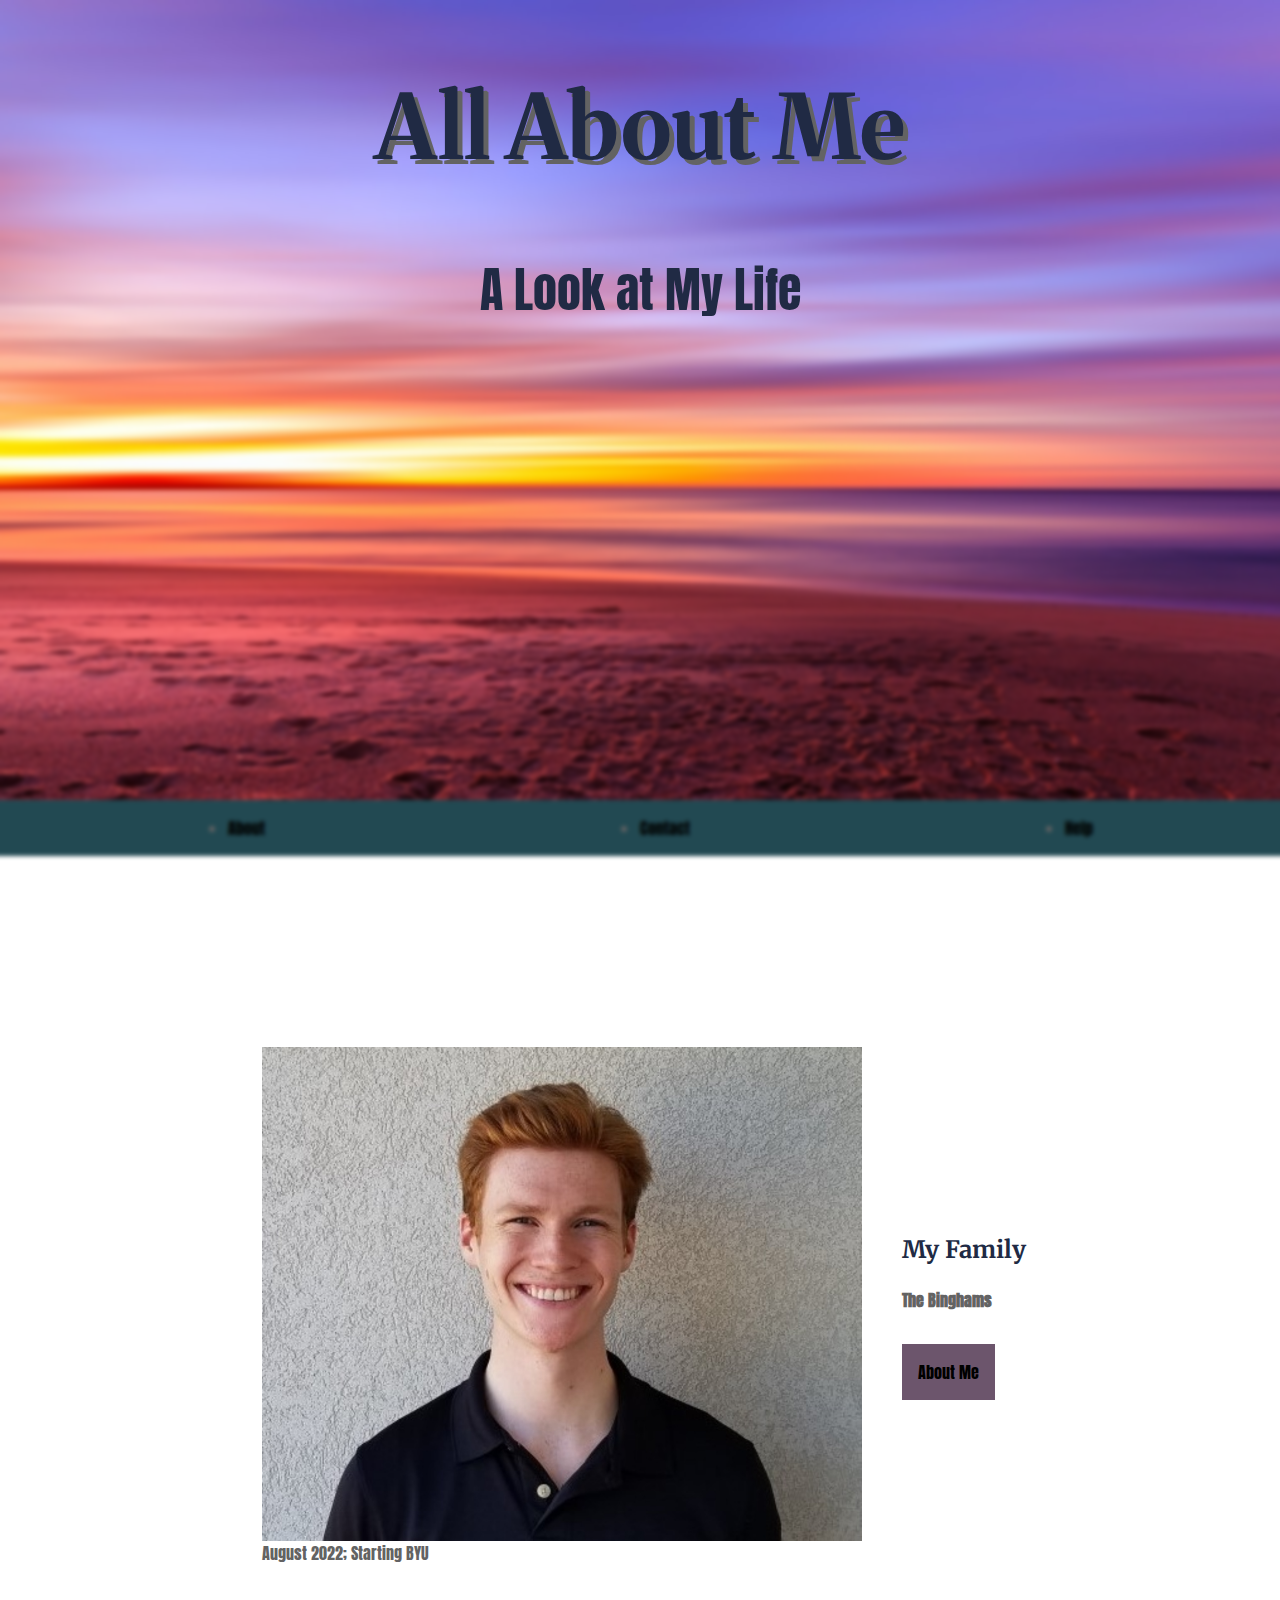
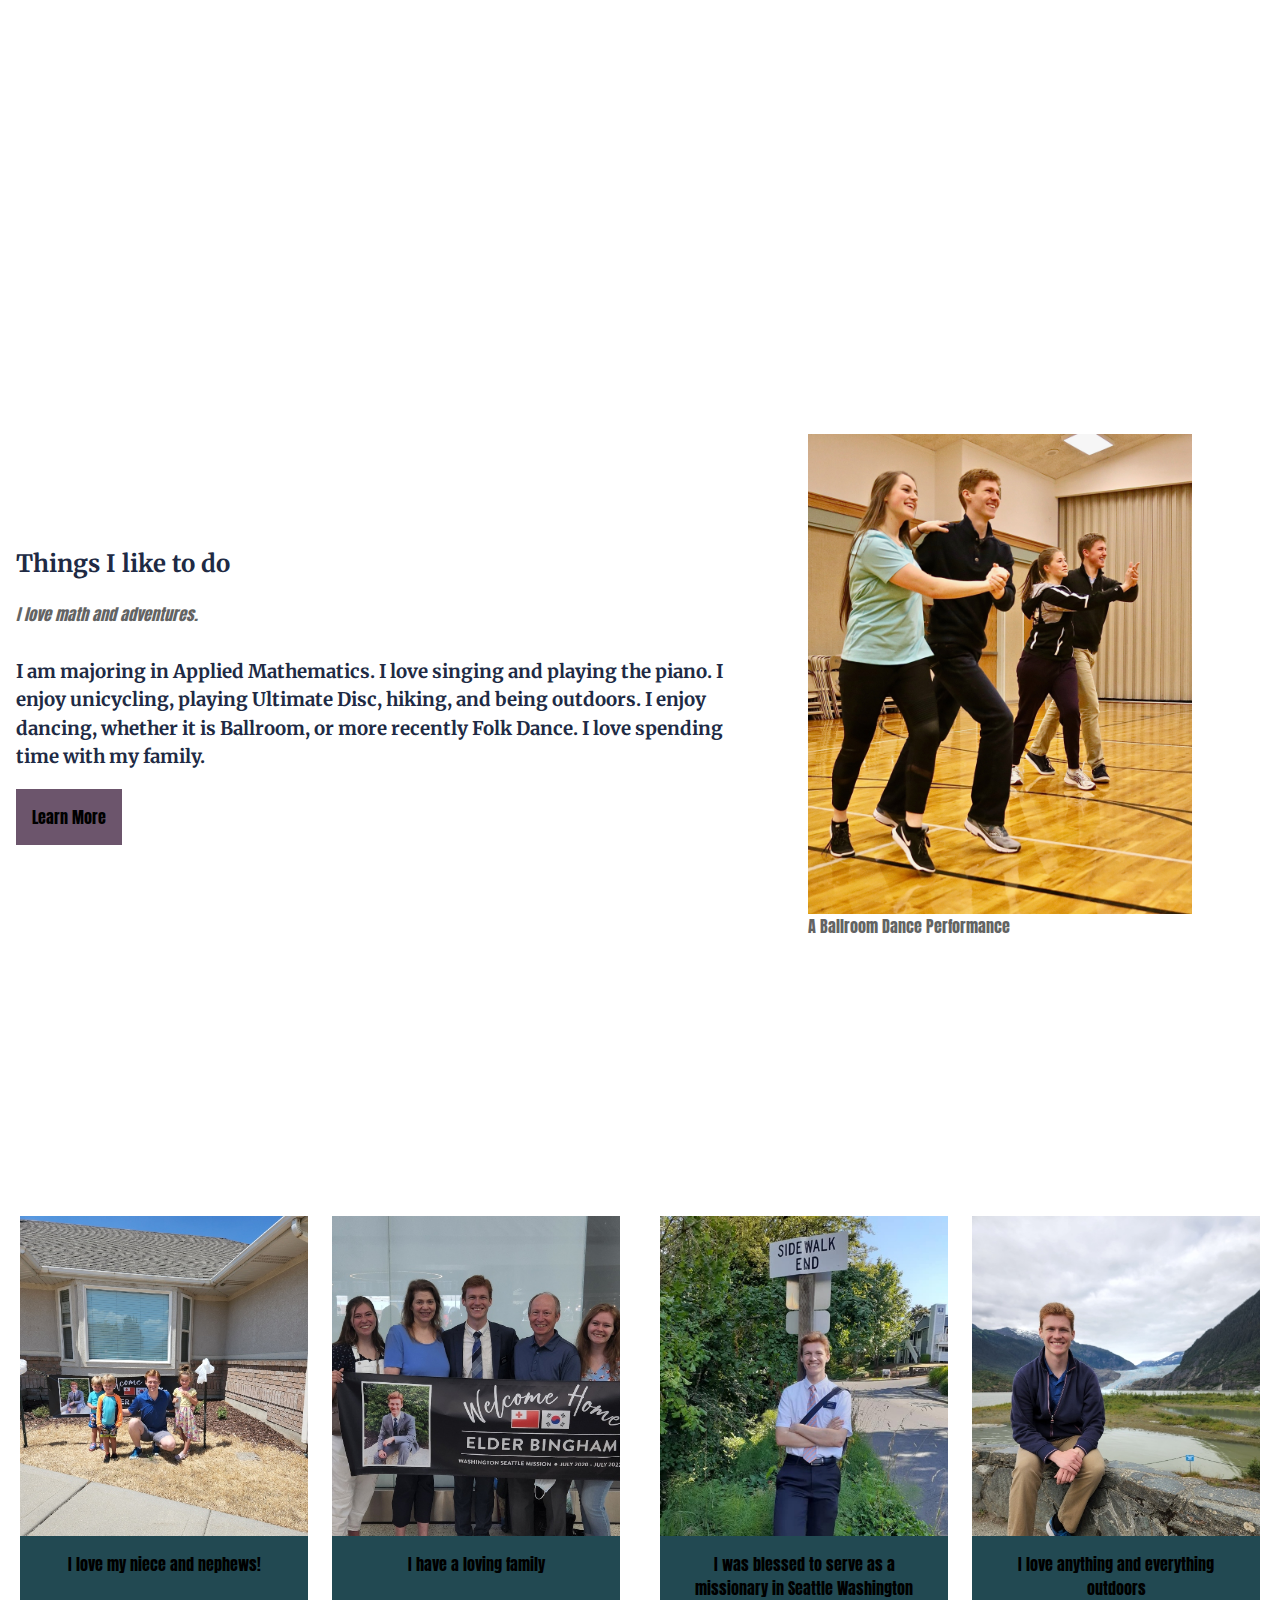
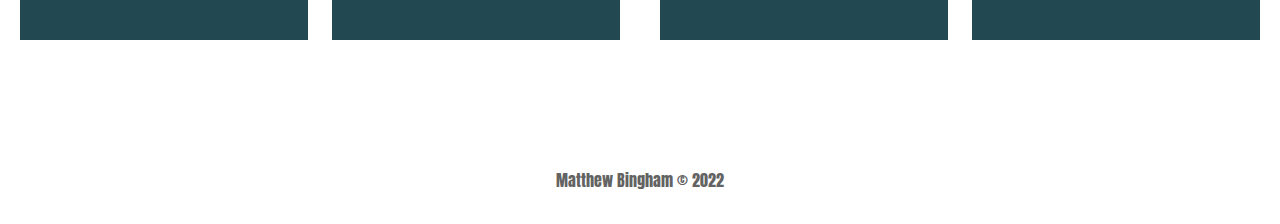
==== index.html @ 2ee9a4e7 "first commit" ====
<!DOCTYPE html>
<html lang="en">

<head>
  <!-- copy your <head> info including title, favicon info, and site description meta tag here -->
  <title>About Me</title>
  <meta charset="UTF-8">
  <meta http-equiv="X-UA-Compatible" content="IE=edge">
  <meta name="viewport" content="width=device-width, initial-scale=1.0">
  <meta name="description" content="Achieving greater success in life through higher education">

  <link rel="apple-touch-icon" sizes="180x180" href="./images/apple-touch-icon.png">
  <link rel="shortcut icon" type="image/png" sizes="32x32" href="./images/favicon-32x32.png">
  <link rel="shortcut icon" type="image/png" sizes="16x16" href="./images/favicon-16x16.png">
  <link rel="manifest" href="./images/site.webmanifest">
  <link rel="mask-icon" href="./images/safari-pinned-tab.svg" color="#5bbad5">
  <meta name="msapplication-TileColor" content="#da532c">
  <meta name="theme-color" content="#ffffff">

  <link rel="stylesheet" href="styles/normalize.css">

  <link rel="preconnect" href="https://fonts.googleapis.com">
  <link rel="preconnect" href="https://fonts.gstatic.com" crossorigin>
  <link rel="preconnect" href="https://fonts.googleapis.com">
  <link rel="preconnect" href="https://fonts.gstatic.com" crossorigin>
  <link href="https://fonts.googleapis.com/css2?family=Anton&family=Karla&family=Merriweather&display=swap"
    rel="stylesheet">

  <!-- but keep this line -->
  <link rel="stylesheet" href="styles/main.css">
</head>

<script>
  document.querySelector(".menu-icon").addEventListener("click", function () {
    this.parentElement.classList.toggle("close");
  });
</script>

<body>
  <section class="hero">
    <div class="text-overlay">
      <h1>All About Me</h1>
      <p>A Look at My Life</p>
    </div>
    <div class="hero-image">
      <picture>
        <source media="(min-width: 769px)" srcset="images/hero-sunrise-1920.jpg">
        <source media="(min-width: 381px)" srcset="images/hero-sunrise-768.jpg">
        <source media="(max-width: 380px)" srcset="images/hero-sunrise-380.jpg">
        <img src="images/hero-sunrise-768.jpg"
          alt="A family picture with Matthew Bingham, his parents, and two Sisters">
      </picture>
    </div>
  </section>

  <header>
    <nav>
      <div class="menu-icon">
        <svg viewbox="0 0 60 60">
          <line x1="5%" y1="50%" x2="95%" y2="50%" />
          <line x1="5%" y1="50%" x2="95%" y2="50%" />
        </svg>
      </div>
      <ul class="visually-hidden">
        <li><a href="about/">About</a></li>
        <li><a href="contact/">Contact</a></li>
        <li><a href="#">Help</a></li>
      </ul>
    </nav>
  </header>

  <main>
    <article class="panel">
      <div class="left top">
        <figure>
          <img srcset="images/mb-300w.jpg 300w,
                 images/mb-600w.jpg 600w,
                 images/mb-900w.jpg 900w" sizes="50vw" src="images/mb-600w.jpg"
            alt="A Recent Headshot of Matthew Bingham" height="494" width="600">
          <figcaption>August 2022; Starting BYU</figcaption>
        </figure>
      </div>
      <div class="right bottom">
        <h2>My Family</h2>
        <p><strong>The Binghams</strong></p>
        <a href="" class="button">About Me</a>
      </div>
    </article>
    <article class="panel">
      <figure class="right top">
        <div class="ballroom">
          <img src="images/ballroom.1.jpg" alt="Matthew Bingham in a dance performance." height="2400" width="1920">
        </div>
        <figcaption>A Ballroom Dance Performance</figcaption>
      </figure>
      <div class="left bottom">
        <h2>Things I like to do</h2>
        <p><em>I love math and adventures.</em></p>
        <h3>I am majoring in Applied Mathematics. I love singing and playing the piano. I enjoy unicycling, playing
          Ultimate Disc, hiking, and being outdoors. I enjoy dancing, whether it is Ballroom, or more recently Folk
          Dance.
          I love spending time with my family.</h3>
        <a href="" class="button">Learn More</a>
      </div>
    </article>
  </main>

  <section class="cards">
    <div class="card-row">
      <a class="card">
        <img src="images/kids-picture.jpg" width="480" height="640"
          alt="A picture of Matthew Bingham with his niece and two nephews" />
        <p class="text-overlay">I love my niece and nephews!</p>
      </a>

      <a class="card">
        <img src="images/family-picture-1.jpg" width="480" height="640" alt="A picture of the Bingham Family" />
        <p class="text-overlay">I have a loving family</p>
      </a>
    </div>
    <div class="card-row">

      <a class="card">
        <img src="images/missionary-photo.jpg" width="480" height="640"
          alt="A picture of Matthew Bingham as a missionary" />
        <p class="text-overlay">I was blessed to serve as a missionary in Seattle Washington</p>
      </a>

      <a class="card">
        <img src="images/hike-picture.jpg" width="480" height="640"
          alt="A picture of Matthew Bingham on a Hike in Alaska" />
        <p class="text-overlay">I love anything and everything outdoors</p>
      </a>
    </div>
  </section>

  <aside></aside>

  <footer>
    <p>Matthew Bingham &copy; 2022</p>
  </footer>

  <script>
    const header = document.querySelector("header");

    document.querySelector(".menu-icon").addEventListener("click", () => {
      header.classList.toggle("close");
    });

  </script>

</body>




</html>
---- styles/main.css ----
* {
  box-sizing: border-box;
}

:root {
  --color-main: #224952;
  --color-highlight: #3f752d;
  --color-highlight-2: #974422;
  --color-highlight-3: #202a44;
  --color-text: #636363;
  --color-background: #4a6f87;
  --color-svg: brown;
  --color-svg-hover: silver;
}

body {
  line-height: 1.5;
  font-family: "Anton", sans-serif;
  color: var(--color-text);
  display: flex;
  flex-direction: column;
  justify-content: center;
  align-items: stretch;
}

main {
  margin: none;
  padding: 0 1rem;
  max-width: 50rem;
}

header nav ul {
  margin: 0;
}

li a:hover {
  color: white;
  background-color: pink;
}

li a.href:hover {
  background-color: pink;
}

/* .menu-icon svg {
  width: 80px;
  height: auto;
} */

.menu-icon line {
  stroke: var(--color-main);
  stroke-width: 6px;
  stroke-linecap: round;
  transform-origin: center;
  transition: transform 300ms ease, background-color 300ms;
}

.menu-icon {
  position: fixed;
  inset: 2rem 0 0 1rem;
  border-radius: 50%;
  background-color: rgba(255, 255, 255, 0.6);
  width: 50px;
  height: 50px;
  padding: 10px;
  z-index: 1;
  stroke: var(--color-main);
}

.menu-icon line:first-child {
  transform: translateY(16%);
}

.menu-icon line:last-child {
  transform: translateY(-16%);
}

.menu-icon svg:hover line {
  stroke: var(--color-svg-hover);
}

.visually-hidden {
  display: none;
}

.close line:first-child {
  transform: rotate(135deg);
}

.close line:last-child {
  transform: rotate(-135deg);
}

.close .visually-hidden {
  display: flex;
  position: fixed;
  inset: 0 0 0 0;
  flex-direction: column;
  background-color: var(--color-background);
  justify-content: center;
  align-items: center;
  gap: 2rem;
  font-size: 1.5rem;
}

/* .visually-hidden {
  position: absolute;
  width: 1px;
  height: 1px;
  padding: 0;
  margin: -1px;
  overflow: hidden;
  clip: rect(0, 0, 0, 0);
  white-space: nowrap;
  border: 0;
} */

aside,
footer {
  padding: 0 1rem;
  margin: 0 auto;
}

h1,
h2,
h3,
h4 {
  font-family: "Merriweather", serif;
  color: var(--color-highlight-3);
}

p {
  font-family: "Anton", sans-serif;
  margin-bottom: 2rem;
}

.hero {
  display: flex;
  flex: 1 1 100%;
  flex-direction: column;
  justify-content: center;
  width: 100vp;
  margin: none;
}

.hero .text-overlay {
  position: absolute;
  backdrop-filter: blur(2px);
  inset: 0;
  margin: 0;
}

.text-overlay {
  display: flex;
  flex-direction: column;
  align-items: center;
}

.hero h1 {
  font-size: clamp(2rem, 7vw, 7rem);
  text-shadow: 5px 5px #636363;
}

.hero .text-overlay p {
  font-size: 3rem;
  color: var(--color-highlight-3);
  margin: 0;
}

img {
  width: 100%;
  height: auto;
  max-width: 600px;
  display: block;
}

/* .visually-hidden {
  display: none;
} */

/* ul {
  background-color: #224952;
  display: flex;
  justify-content: space-around;
} */

ul li {
  margin: 1rem 3rem;
}

.hero-image img {
  max-width: none;
  max-height: 800px;
  height: 100vh;
  width: 100%;
  object-fit: cover;
}

.cards img {
  height: auto;
  display: cover;
}

.cards img:hover {
  transform: scale(1.15);
}

.cards {
  display: flex;
  flex-direction: column;
  align-items: center;
  flex: 1 1 45%;
}

.card-row {
  display: flex;
  flex-direction: column;
  justify-content: space-around;
}

.card .text-overlay {
  position: relative;
  top: -5rem;
  display: flex;
  background-color: #224952;
  top: -5rem;
  font-size: 5vw;
  padding: 1rem;
  text-align: center;
  height: 6.5rem;
}

.card p {
  text-align: center;
}

.card {
  width: 90vw;
  height: auto;
}

.card:hover {
  cursor: pointer;
  overflow: hidden;
}

a[href]:hover {
  background-color: #3f752d;
  cursor: pointer;
}

a {
  text-decoration: none;
  color: black;
}

.button:hover {
  background-color: #3f752d;
  cursor: pointer;
}

.button {
  padding: 1rem;
  border: 0.25rem solid var(--button-color);
  border-color: #202a44;
  background-color: #202a;
  transition: background-color 300ms;
  display: inline-block;
}

article {
  margin-bottom: 5rem;
}

@media (min-width: 401px) {
  .visually-hidden {
    background-color: #224952;
    display: flex;
    justify-content: space-around;
  }

  .cards {
    display: flex;
    flex-direction: column;
    justify-content: space-around;
    flex: 1 1 20%;
  }

  .card-row {
    display: flex;
    flex-direction: row;
    justify-content: space-around;
    gap: 1rem;
  }

  .card {
    width: 45vw;
    height: auto;
  }

  .card .text-overlay {
    font-size: 3vw;
  }

  .panel {
    display: flex;
    justify-content: center;
    align-items: center;
    width: 95vw;
    height: 100vh;
  }

  .menu-icon {
    display: none;
  }

  .ballroom {
    width: 30vw;
    height: auto;
  }

  .left {
    order: -1;
  }
}

@media (min-width: 801px) {
  .cards {
    display: flex;
    flex-direction: row;
    justify-content: space-around;
    flex: 1 1 20%;
    /* max-width: 95vw; */
  }

  .card-row {
    display: flex;
    justify-content: space-around;
    gap: 1.5rem;
  }

  .card {
    width: 22.5vw;
    height: auto;
  }

  .card .text-overlay {
    font-size: 1rem;
  }
}
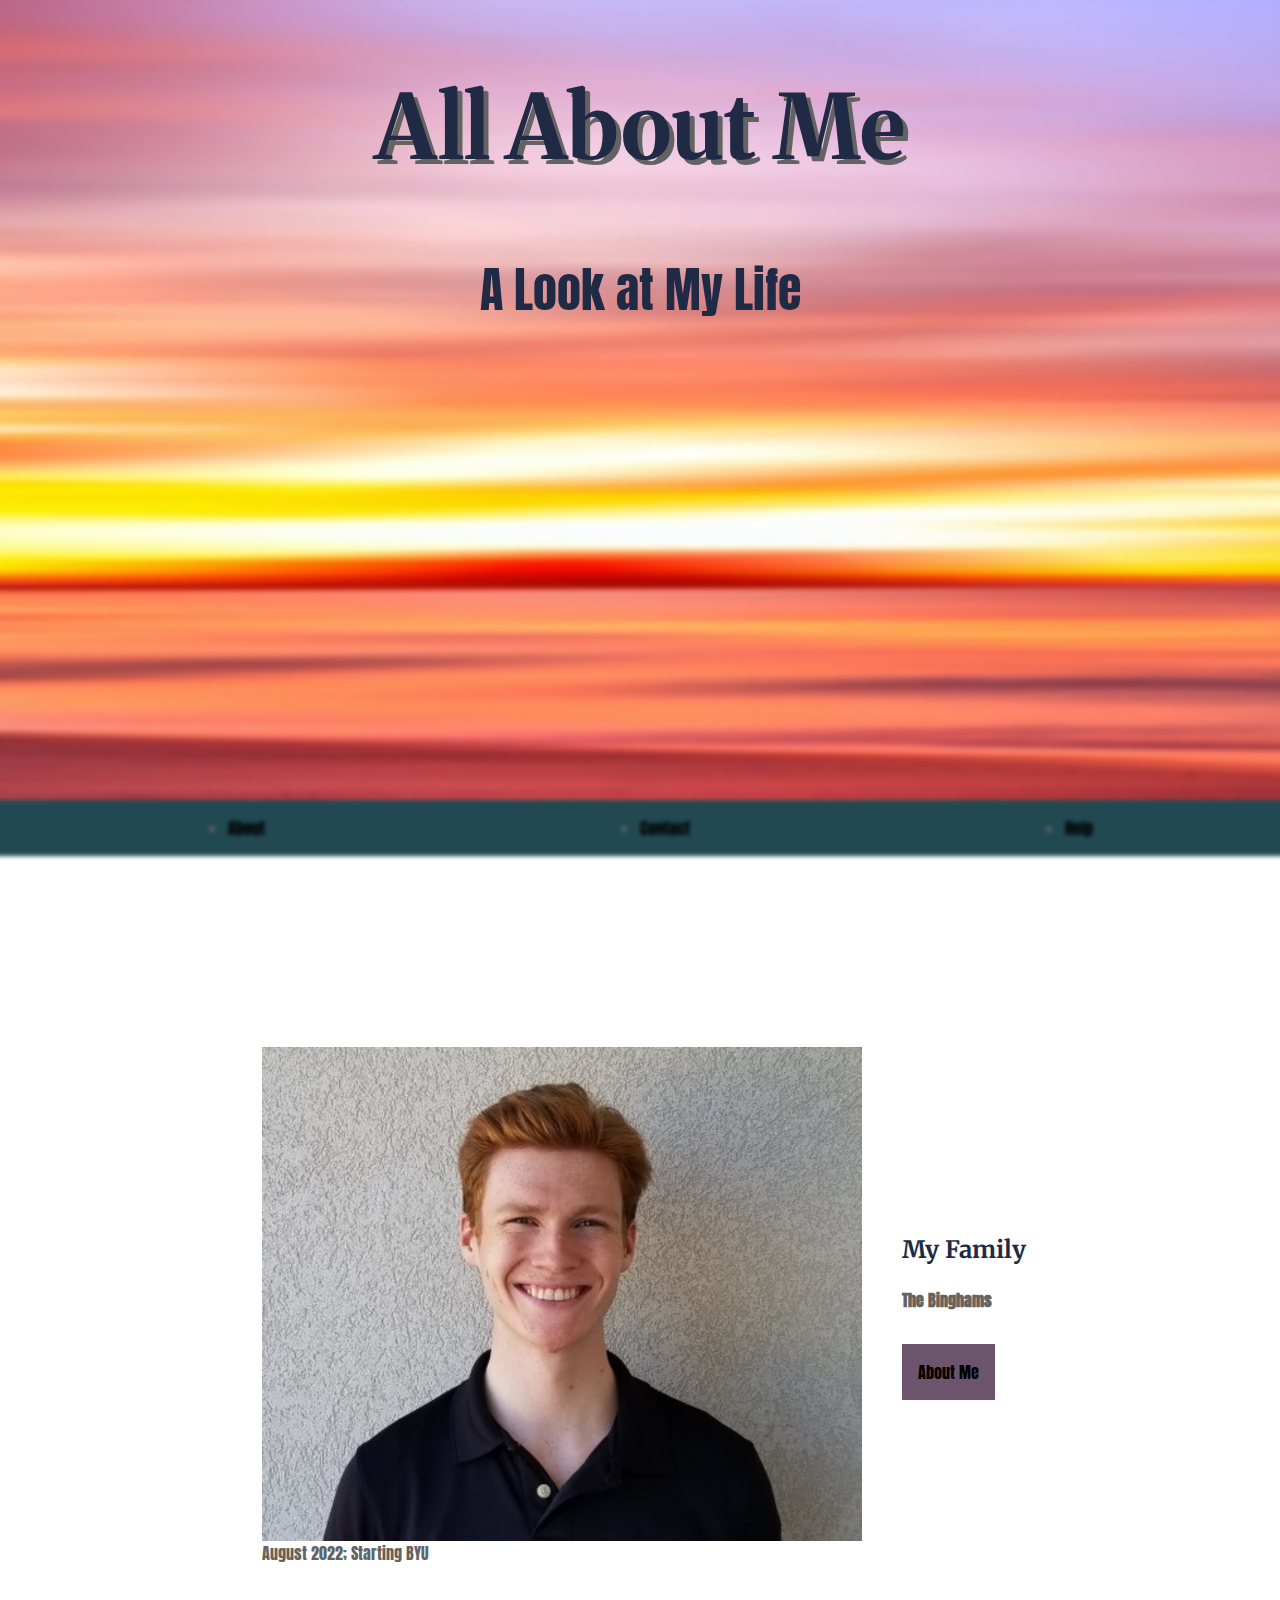
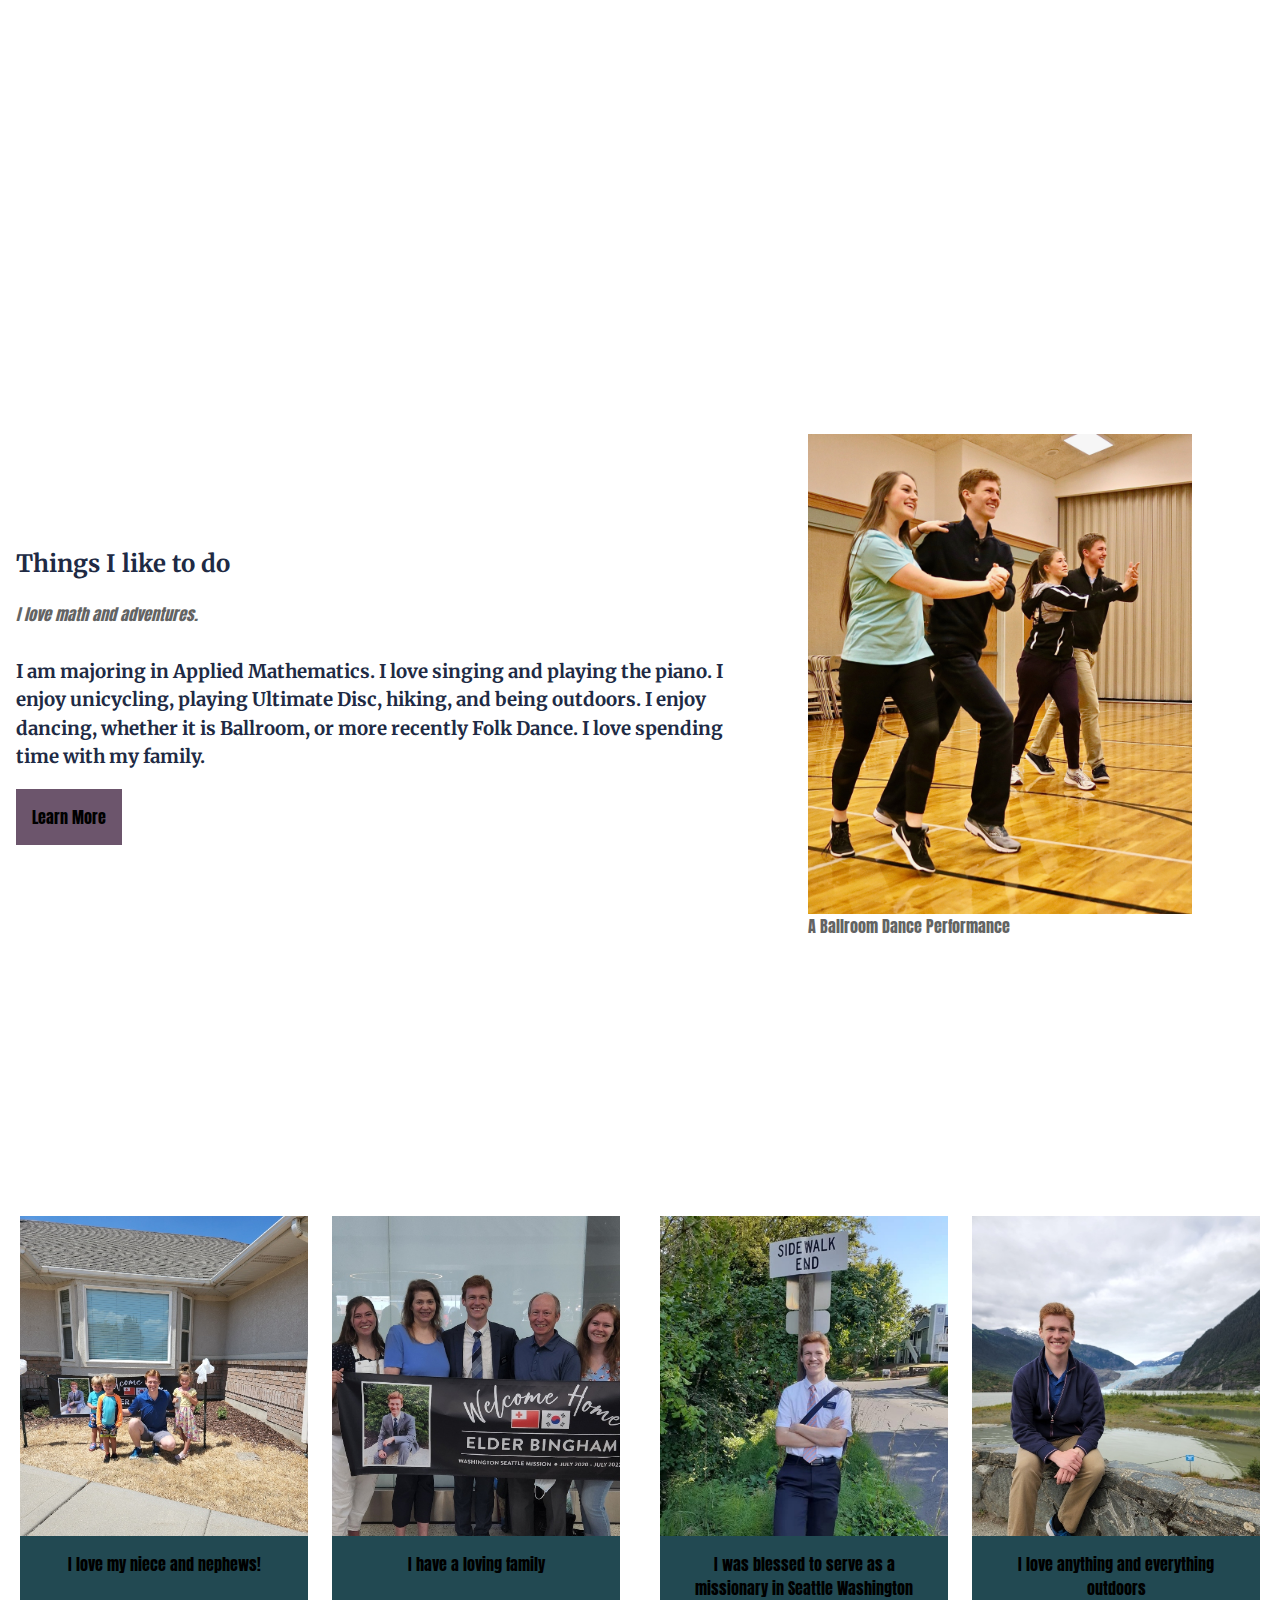
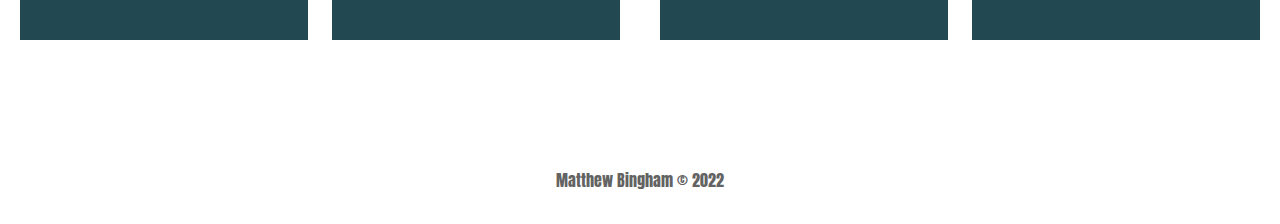
==== commit 5882587e: "fixed srcset error" ====
--- a/index.html
+++ b/index.html
@@ -44,9 +44,9 @@
     </div>
     <div class="hero-image">
       <picture>
-        <source media="(min-width: 769px)" srcset="images/hero-sunrise-1920.jpg">
-        <source media="(min-width: 381px)" srcset="images/hero-sunrise-768.jpg">
-        <source media="(max-width: 380px)" srcset="images/hero-sunrise-380.jpg">
+        <source media="(min-width: 769px)" src="images/hero-sunrise-1920.jpg">
+        <source media="(min-width: 381px)" src="images/hero-sunrise-768.jpg">
+        <source media="(max-width: 380px)" src="images/hero-sunrise-380.jpg">
         <img src="images/hero-sunrise-768.jpg"
           alt="A family picture with Matthew Bingham, his parents, and two Sisters">
       </picture>
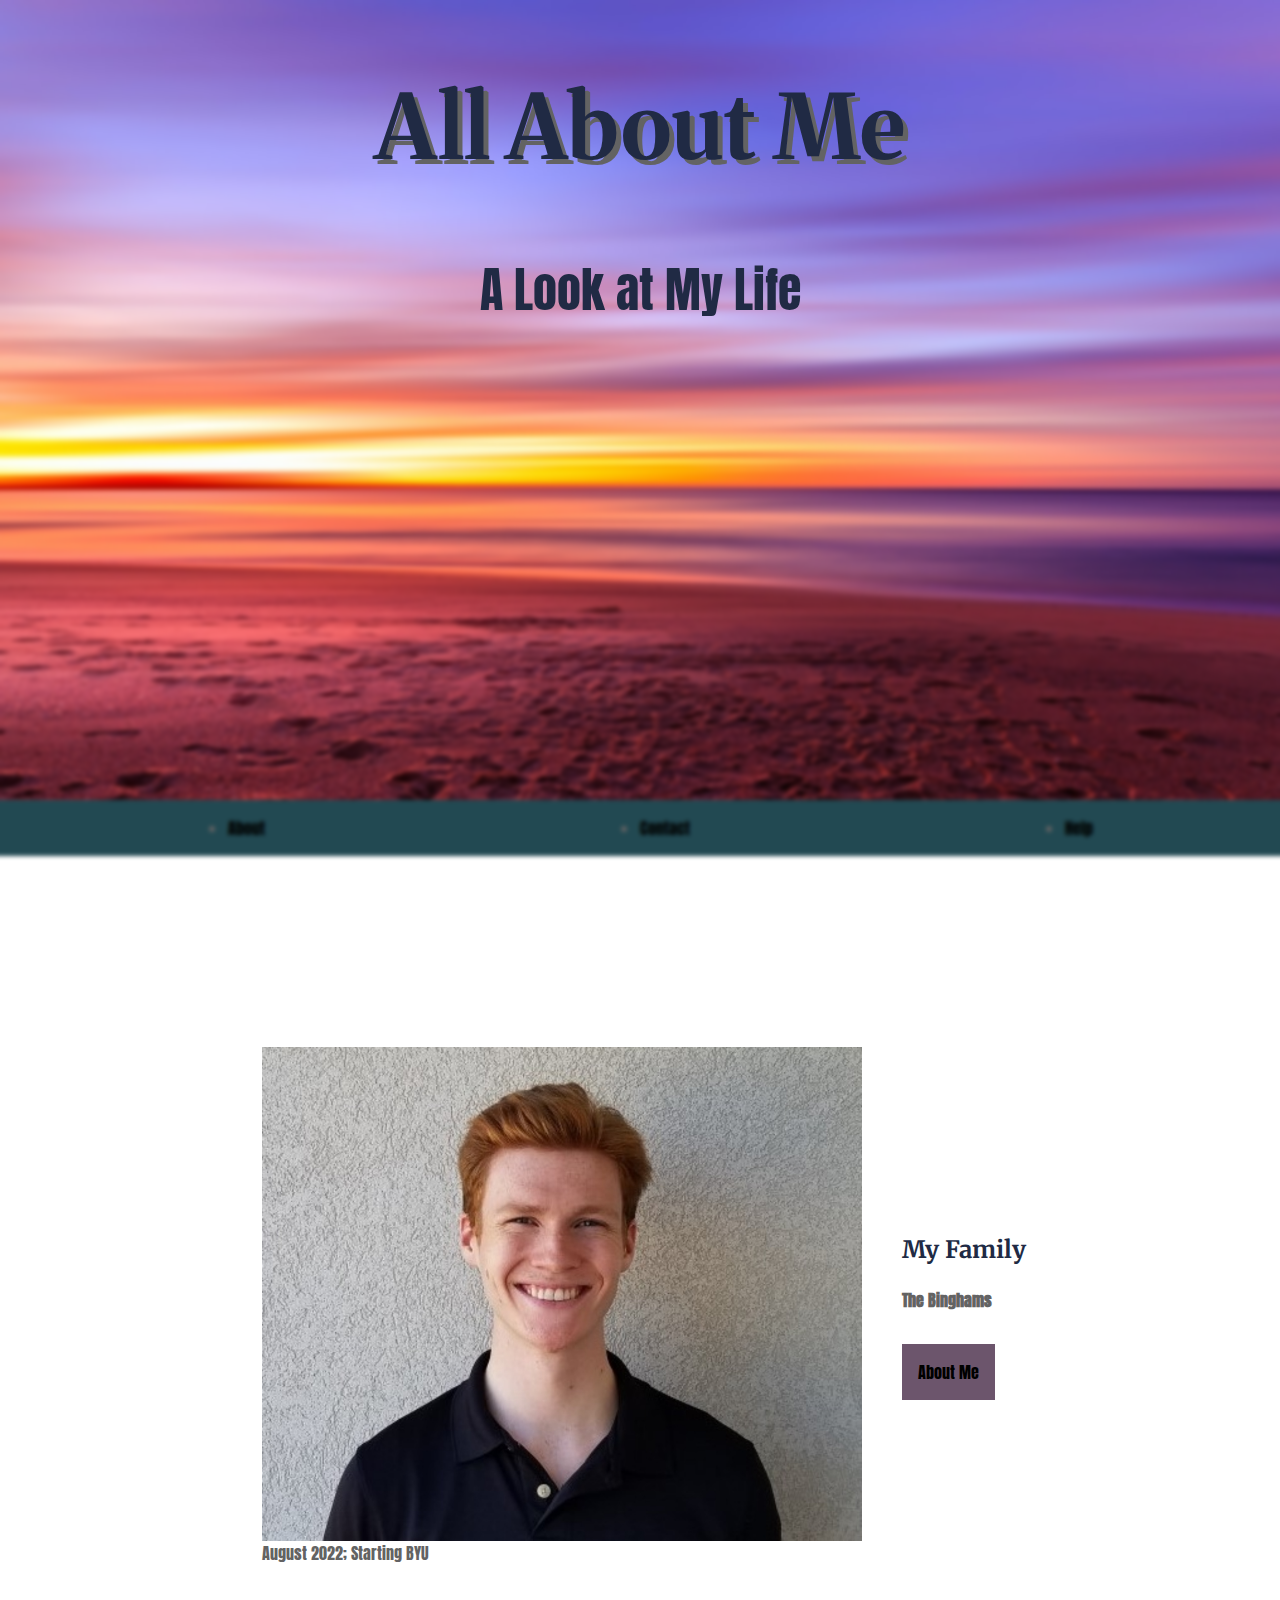
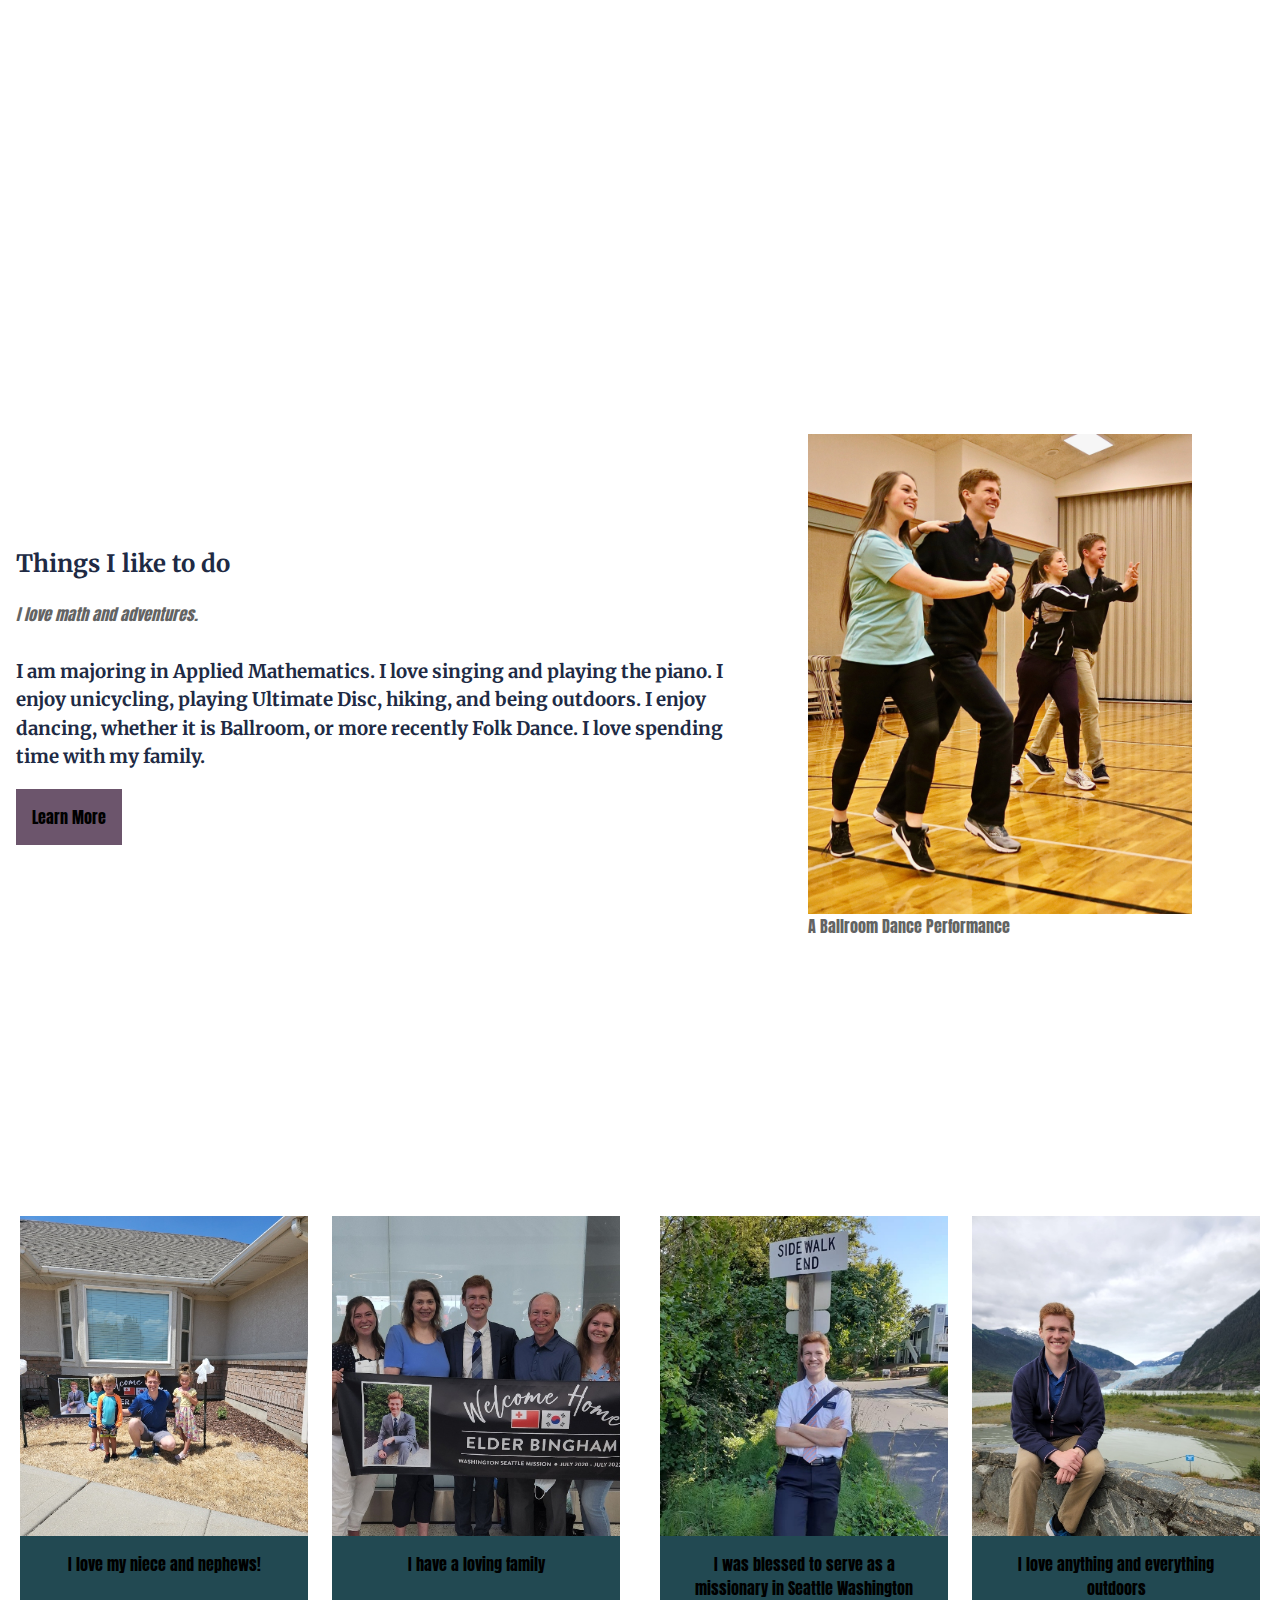
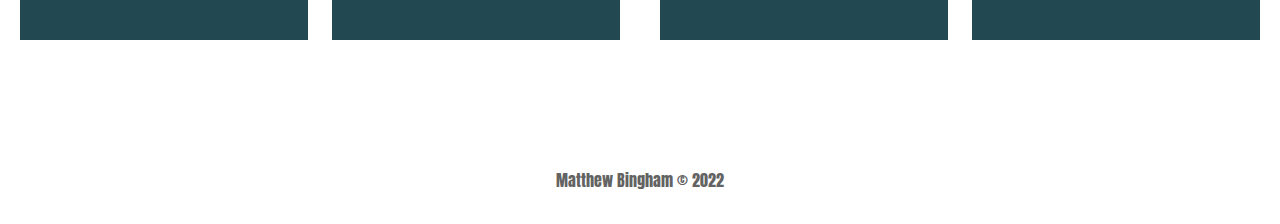
==== commit b13078ca: "refixed the srcset attirbute" ====
--- a/index.html
+++ b/index.html
@@ -44,9 +44,9 @@
     </div>
     <div class="hero-image">
       <picture>
-        <source media="(min-width: 769px)" src="images/hero-sunrise-1920.jpg">
-        <source media="(min-width: 381px)" src="images/hero-sunrise-768.jpg">
-        <source media="(max-width: 380px)" src="images/hero-sunrise-380.jpg">
+        <source media="(min-width: 769px)" srcset="images/hero-sunrise-1920.jpg">
+        <source media="(min-width: 381px)" srcset="images/hero-sunrise-768.jpg">
+        <source media="(max-width: 380px)" srcset="images/hero-sunrise-380.jpg">
         <img src="images/hero-sunrise-768.jpg"
           alt="A family picture with Matthew Bingham, his parents, and two Sisters">
       </picture>
